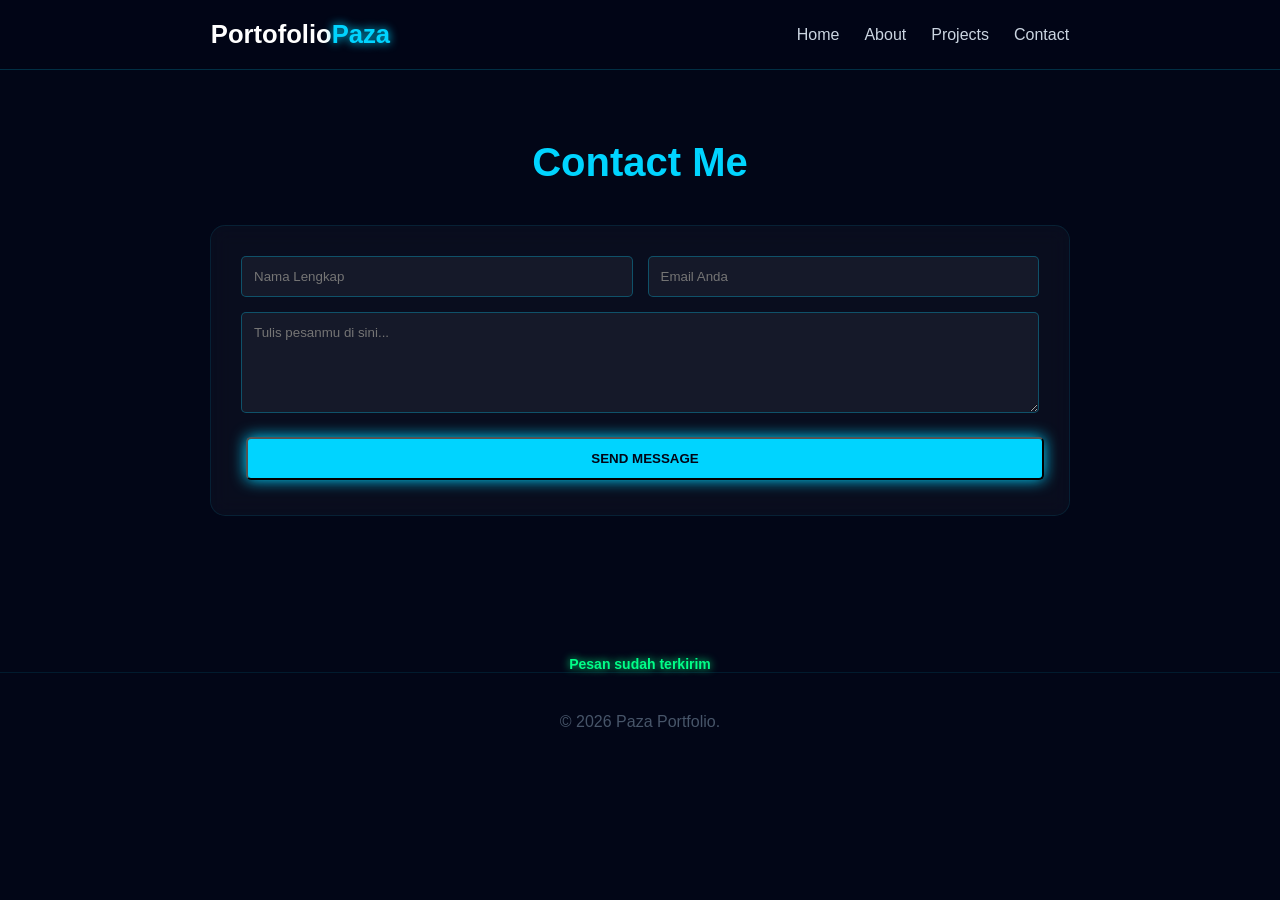
==== contact.html @ 996ef5b3 "Add files via upload" ====
<!DOCTYPE html>
<html lang="en">
<head>
    <meta charset="UTF-8">
    <meta name="viewport" content="width=device-width, initial-scale=1.0">
    <title>Contact Me</title>
    <link rel="stylesheet" href="style.css">
</head>
<body>

    <div class="twinkle dot1"></div>
    <div class="twinkle dot2"></div>
    <div class="twinkle dot3"></div>
    <div class="twinkle dot4"></div>
    <div class="twinkle dot5"></div>
    <div class="twinkle dot6"></div>

    <nav>
        <div class="logo">Portofolio<span>Paza</span></div>
        <ul>
            <li><a href="index.html">Home</a></li>
            <li><a href="about.html">About</a></li>
            <li><a href="projects.html">Projects</a></li>
            <li><a href="contact.html">Contact</a></li>
        </ul>
    </nav>

    <section id="contact" class="container">
        <h2 class="title">Contact Me</h2>
        <div class="card contact-form">
            <form action="#">
                <div class="input-group">
                    <input type="text" placeholder="Nama Lengkap" required>
                    <input type="email" placeholder="Email Anda" required>
                </div>
                <textarea rows="5" placeholder="Tulis pesanmu di sini..." required></textarea>
                <button type="submit" class="btn-neon" style="width: 100%; cursor: pointer;">SEND MESSAGE</button>

                <p id="notif"></p>
            </form>
        </div>
    </section>

    <p class="success-text">
        Pesan sudah terkirim
    </p>

    <footer>
        <p>&copy; 2026 Paza Portfolio.</p>
    </footer>
</body>
</html>
---- style.css ----
html {
    scroll-behavior: smooth;
}

* {
    margin: 0;
    padding: 0;
    box-sizing: border-box;
    font-family: 'Segoe UI', sans-serif;
}

body {
    background-color: #020617;
    color: #ffffff;
    overflow-x: hidden;
    cursor: url("./Foto/cursor\ \(2\).png") 2 2, auto;
    a:hover;
    button:hover {
    cursor: url("./Foto/cursor-click.png") 2 2, pointer;
    }
}

.twinkle {
    position: fixed;
    width: 3px;
    height: 3px;
    background: white;
    border-radius: 50%;
    z-index: -1;
    animation: blink 4s infinite ease-in-out;
    opacity: 0;
}

@keyframes blink {
    0%, 100% { opacity: 0; transform: scale(0.5); }
    50% { opacity: 1; transform: scale(1.5); box-shadow: 0 0 10px #00d4ff; }
}

.dot1 { top: 10%; left: 15%; animation-delay: 0s; }
.dot2 { top: 30%; left: 80%; animation-delay: 1s; }
.dot3 { top: 70%; left: 10%; animation-delay: 2s; }
.dot4 { top: 85%; left: 70%; animation-delay: 3s; }
.dot5 { top: 50%; left: 40%; animation-delay: 1.5s; }
.dot6 { top: 15%; left: 90%; animation-delay: 2.5s; }

nav {
    display: flex;
    justify-content: space-around;
    align-items: center;
    padding: 20px;
    background: rgba(2, 6, 23, 0.85);
    backdrop-filter: blur(15px);
    position: fixed;
    width: 100%;
    top: 0;
    z-index: 1000;
    border-bottom: 1px solid rgba(0, 212, 255, 0.2);
}

.logo {
    font-size: 1.6rem;
    font-weight: 800;
    color: #ffffff;
}

.logo span {
    color: #00d4ff;
    text-shadow: 0 0 10px #00d4ff;
}

nav ul {
    display: flex;
    list-style: none;
}

nav ul li { 
    margin-left: 25px; 
}

nav ul li a {
    text-decoration: none;
    color: #cbd5e1;
    transition: 0.3s;
}

nav ul li a:hover {
    color: #00d4ff;
}

.hero {
    min-height: 100vh;
    display: flex;
    flex-direction: column;
    justify-content: center;
    align-items: center;
    text-align: center;
    padding-top: 100px;
    padding-bottom: 50px;
}

.profile-container {
    width: 180px;
    height: 180px;
    border-radius: 50%;
    border: 3px solid #00d4ff;
    margin-bottom: 25px; 
    overflow: hidden;
    box-shadow: 0 0 20px rgba(0, 212, 255, 0.5);
    animation: pulse 3s infinite;
    flex-shrink: 0; 
}

@keyframes pulse {
    0%, 100% { box-shadow: 0 0 15px rgba(0, 212, 255, 0.3); }
    50% { box-shadow: 0 0 35px rgba(0, 212, 255, 0.7); }
}

.profile-pic {
    width: 100%; 
    height: 100%;
    object-fit: cover;
}

.hero h1 {
    font-size: 2.5rem;
    letter-spacing: 2px;
    color: #00d4ff;
    text-shadow: 0 0 20px #00d4ff;
}

.hero p {
    font-size: 0.9rem;
    color: #94a3b8;
    margin-bottom: 30px;
}

.btn-neon, .btn-outline {
    padding: 12px 30px;
    text-decoration: none;
    font-weight: bold;
    border-radius: 5px;
    transition: 0.4s;
    margin: 5px;
    display: inline-block;
}

.btn-neon {
    background: #00d4ff;
    color: #020617;
    box-shadow: 0 0 15px #00d4ff;
}

.btn-neon:hover {
    box-shadow: 0 0 30px #00d4ff;
    transform: translateY(-3px);
}

.btn-outline {
    border: 2px solid #00d4ff;
    color: #00d4ff;
}

.container {
    max-width: 900px;
    margin: 80px auto;
    padding: 60px 20px;
}

.title {
    font-size: 2.5rem;
    color: #00d4ff;
    text-align: center;
    margin-bottom: 40px;
}

.card {
    background: rgba(255, 255, 255, 0.03);
    border: 1px solid rgba(0, 212, 255, 0.1);
    padding: 30px;
    border-radius: 15px;
    backdrop-filter: blur(10px);
}

.education-section ul li {
    position: relative;
    padding-left: 20px;
    margin-bottom: 15px;
    font-size: 0.95rem;
}

.education-section ul li b {
    color: #f8fafc;
}

.education-section small {
    display: block;
    margin-top: 2px;
}

.grid {
    display: grid;
    grid-template-columns: repeat(auto-fit, minmax(250px, 1fr));
    gap: 20px;
}

.project-card:hover {
    border-color: #00d4ff;
    box-shadow: 0 0 20px rgba(0, 212, 255, 0.2);
}

.project-links {
    display: flex;
    gap: 15px;
    justify-content: center;
    margin-top: 20px;
}

.btn-live, .btn-git {
    padding: 10px 20px;
    text-decoration: none;
    border-radius: 5px;
    font-weight: bold;
    transition: 0.3s;
    display: flex;
    align-items: center;
    gap: 8px;
}

.btn-live {
    background: #00d4ff;
    color: #020617;
    box-shadow: 0 0 15px #00d4ff;
}

.btn-git {
    border: 2px solid #00d4ff;
    color: #00d4ff;
}

.git-icon {
    fill: #00d4ff; 
}

.btn-git:hover {
    background: #00d4ff;
    color: #020617;
    box-shadow: 0 0 20px #00d4ff;
}

.btn-git:hover .git-icon {
    fill: #020617;
}

.input-group {
    display: grid;
    grid-template-columns: 1fr 1fr;
    gap: 15px;
}

input, textarea {
    background: rgba(255, 255, 255, 0.05);
    border: 1px solid rgba(0, 212, 255, 0.3);
    padding: 12px;
    color: white;
    border-radius: 5px;
    margin-bottom: 15px;
    width: 100%;
}

.success-text{
    color: #00ff88;
    margin-top: 15px;
    text-align: center;
    font-size: 14px;
    font-weight: bold;
    text-shadow: 0 0 8px #00ff88;
}

footer {
    text-align: center;
    padding: 40px;
    color: #475569;
    border-top: 1px solid rgba(0, 212, 255, 0.1);
}

@media screen and (max-width: 768px){

    nav{
        flex-direction: column;
        align-items: center;
        padding: 15px;
    }

    nav ul{
        display: flex;
        flex-direction: column;
        gap: 10px;
        margin-top: 10px;
    }

    .hero{
        padding: 40px 20px;
        text-align: center;
    }

    .hero h1{
        font-size: 2rem;
    }

    .hero p{
        font-size: 1rem;
    }

    .profile-container{
        display: flex;
        justify-content: center;
    }

    .profile-pic{
        width: 180px;
        height: 180px;
        object-fit: cover;
    }

    .hero-btns{
        display: flex;
        flex-direction: column;
        gap: 15px;
        align-items: center;
    }

    .container{
        width: 90%;
        margin: auto;
        padding: 20px 0;
    }

    .grid{
        grid-template-columns: 1fr;
    }

    .card{
        width: 100%;
    }

    .input-group{
        display: flex;
        flex-direction: column;
        gap: 10px;
    }

    input,
    textarea,
    button{
        width: 100%;
    }

    footer{
        text-align: center;
        padding: 20px;
    }

}
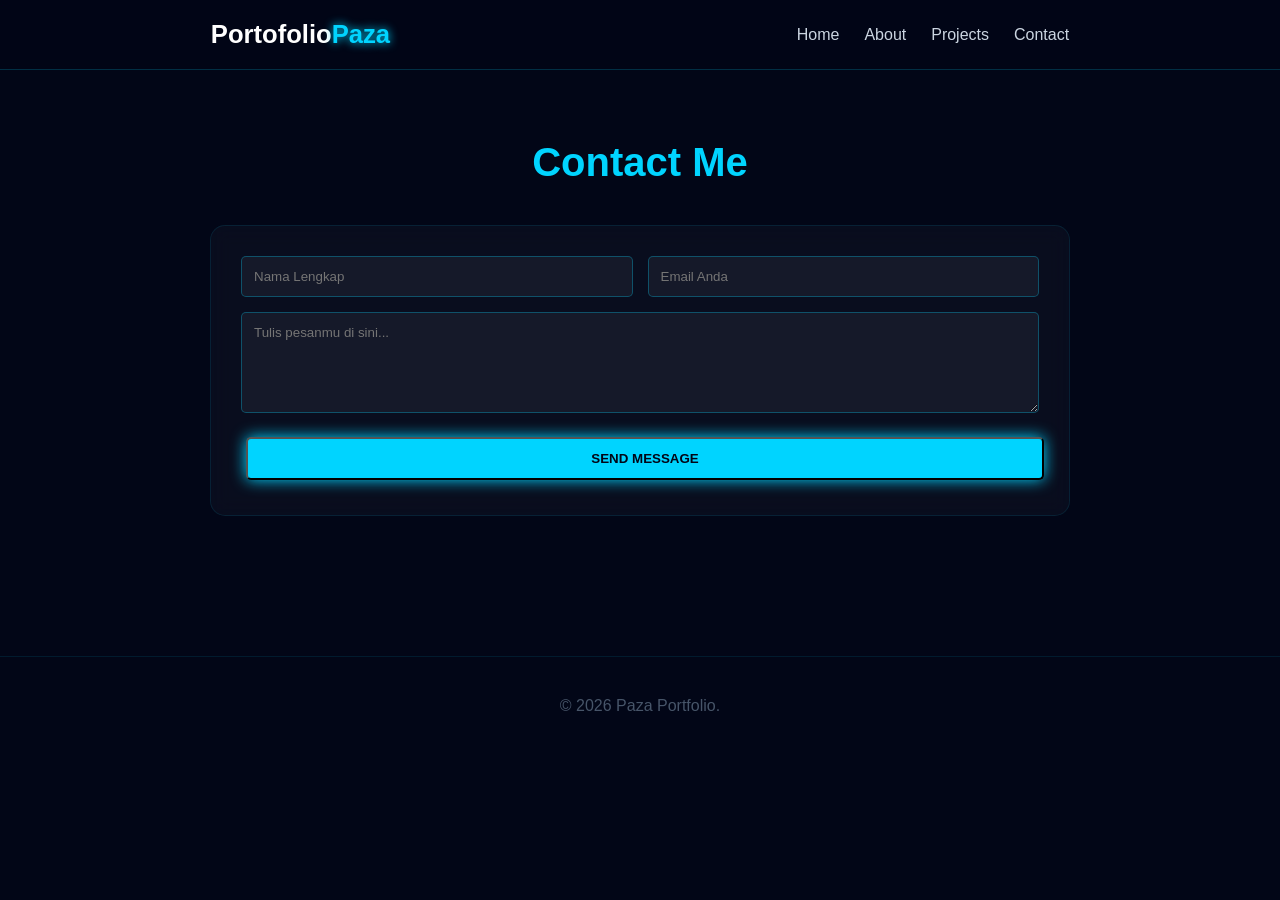
==== commit 26e6f0a3: "Add files via upload" ====
--- a/contact.html
+++ b/contact.html
@@ -41,10 +41,6 @@
         </div>
     </section>
 
-    <p class="success-text">
-        Pesan sudah terkirim
-    </p>
-
     <footer>
         <p>&copy; 2026 Paza Portfolio.</p>
     </footer>
